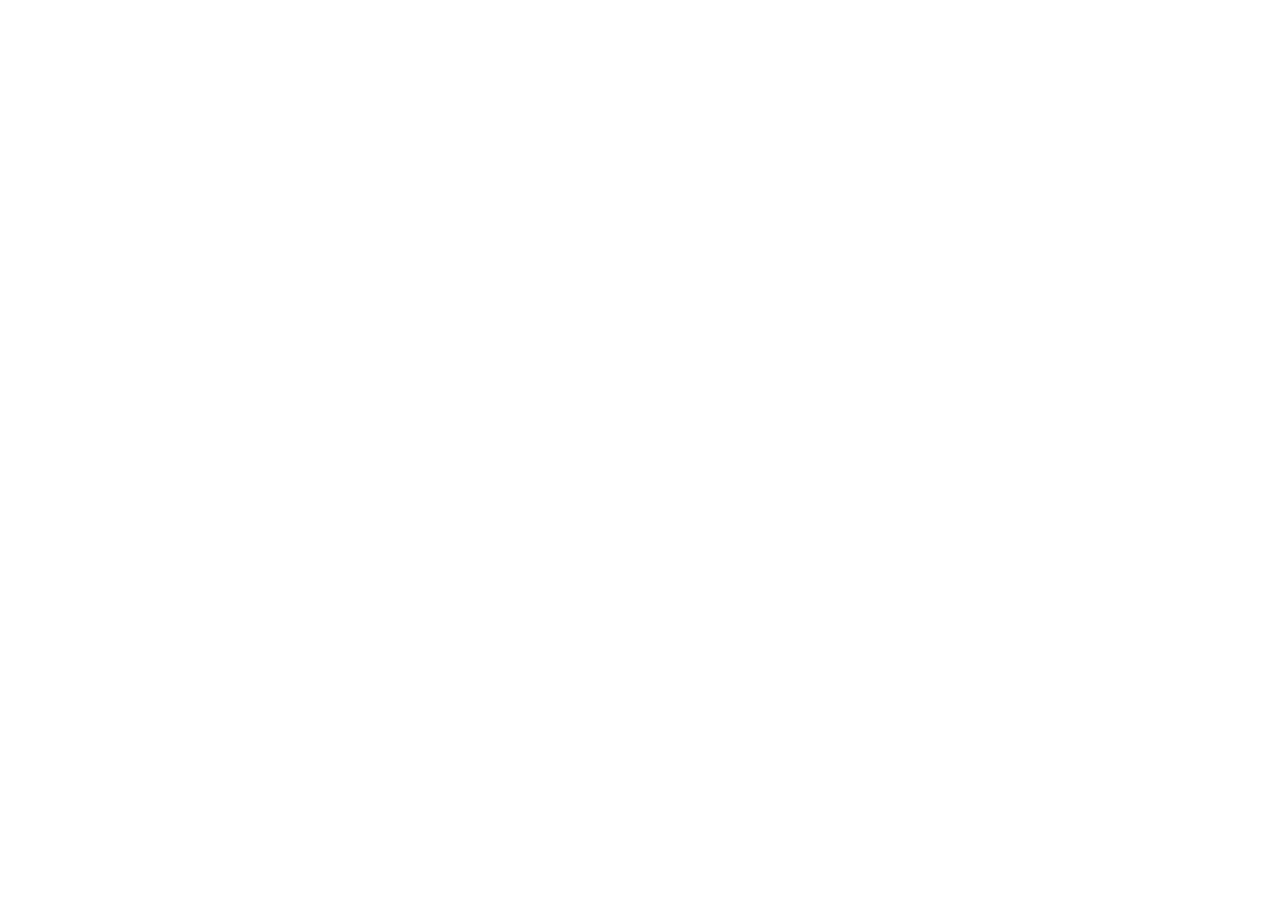
==== Bootstrap/index.html @ f0bf103f "basic setup" ====
<!DOCTYPE html>
<html lang="en">
<head>
    <meta charset="UTF-8">
    <meta name="viewport" content="width=device-width, initial-scale=1.0">
    <link rel="stylesheet" href="./style.css">
    <title>Document</title>
</head>
<body>
    <!-- Sathwik -->
    <header>

    </header>
    <section></section>
   
    <main>
         <!-- Chaitanya and Himanshu -->
         <section></section>
        <!--Vivek  (Integrate time tracker tool with 50+ popular services)-->
        <section></section>
        <!--Unknown (Why track time with TMetric)-->
        <section></section>
        <!--Rakesh -->
        <section></section>

    
    </main>
    <!-- Vivek -->
    <footer></footer>

    
        
</body>
</html>
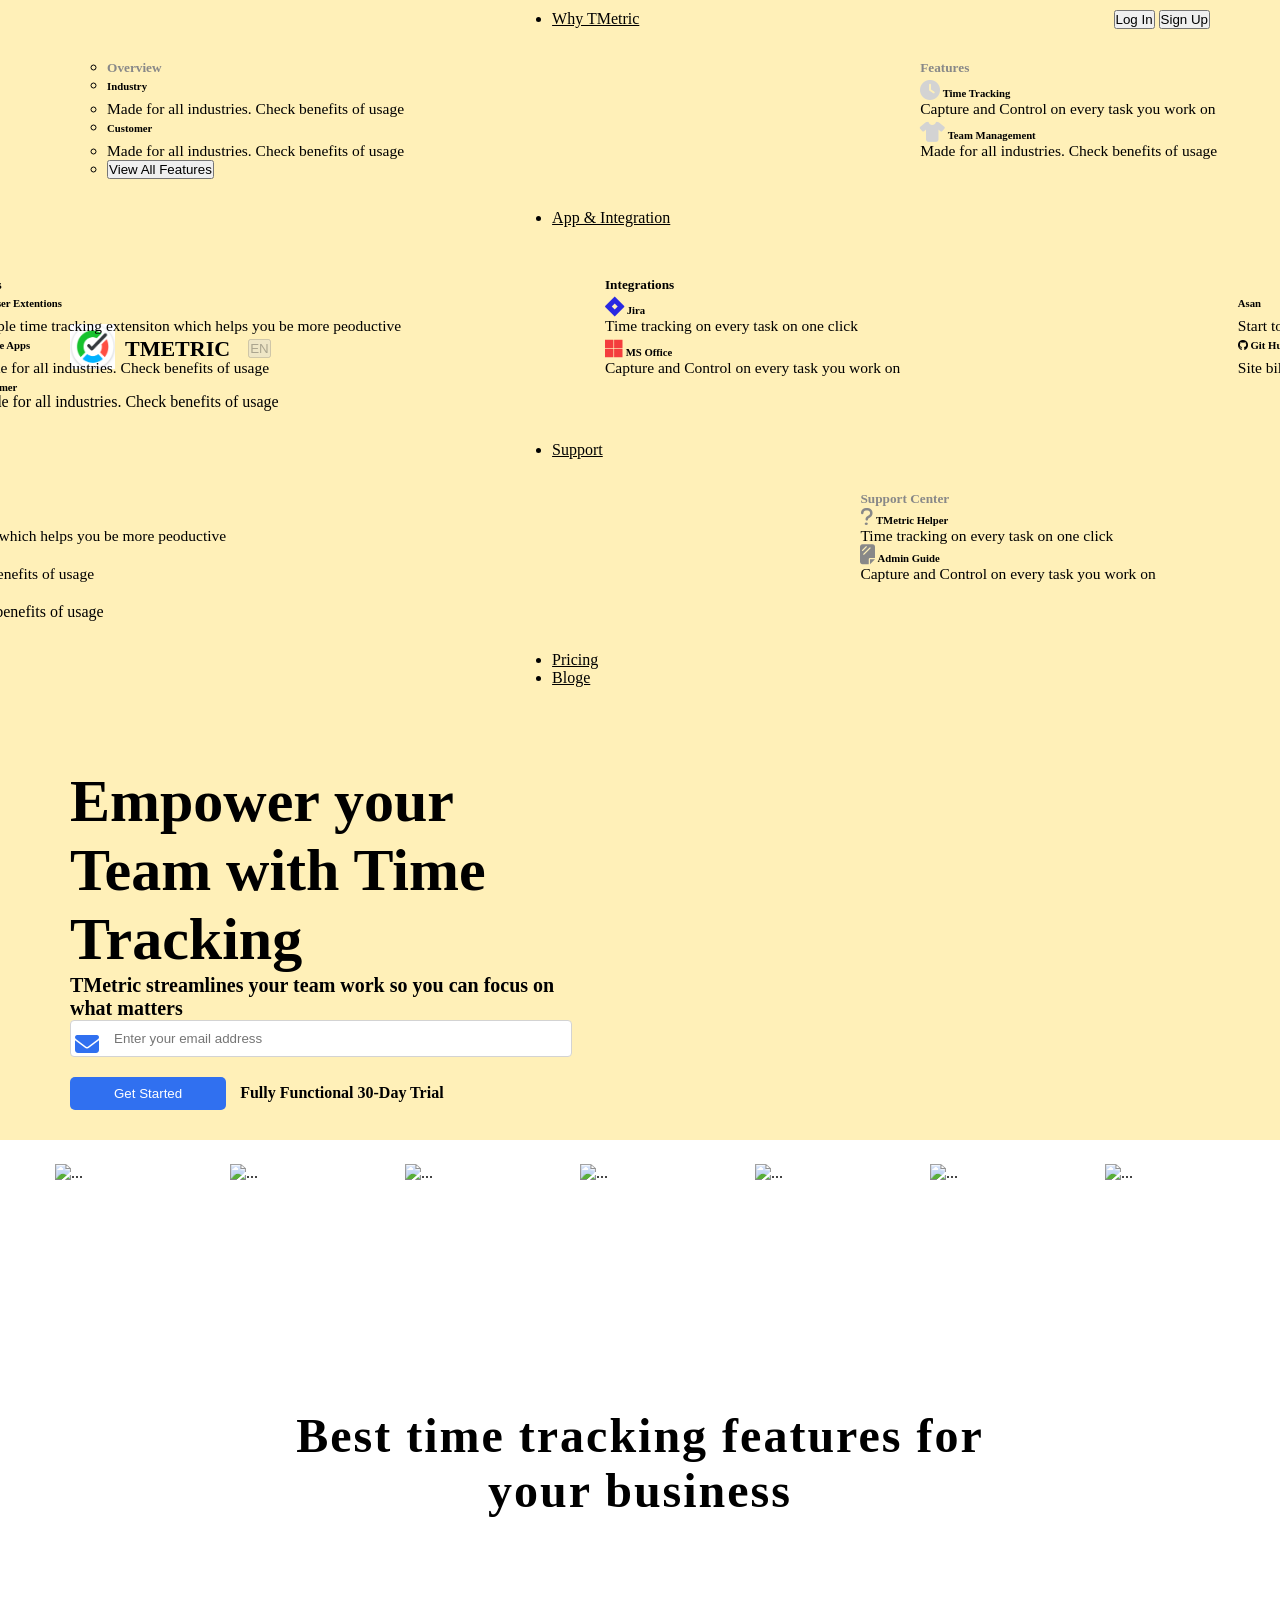
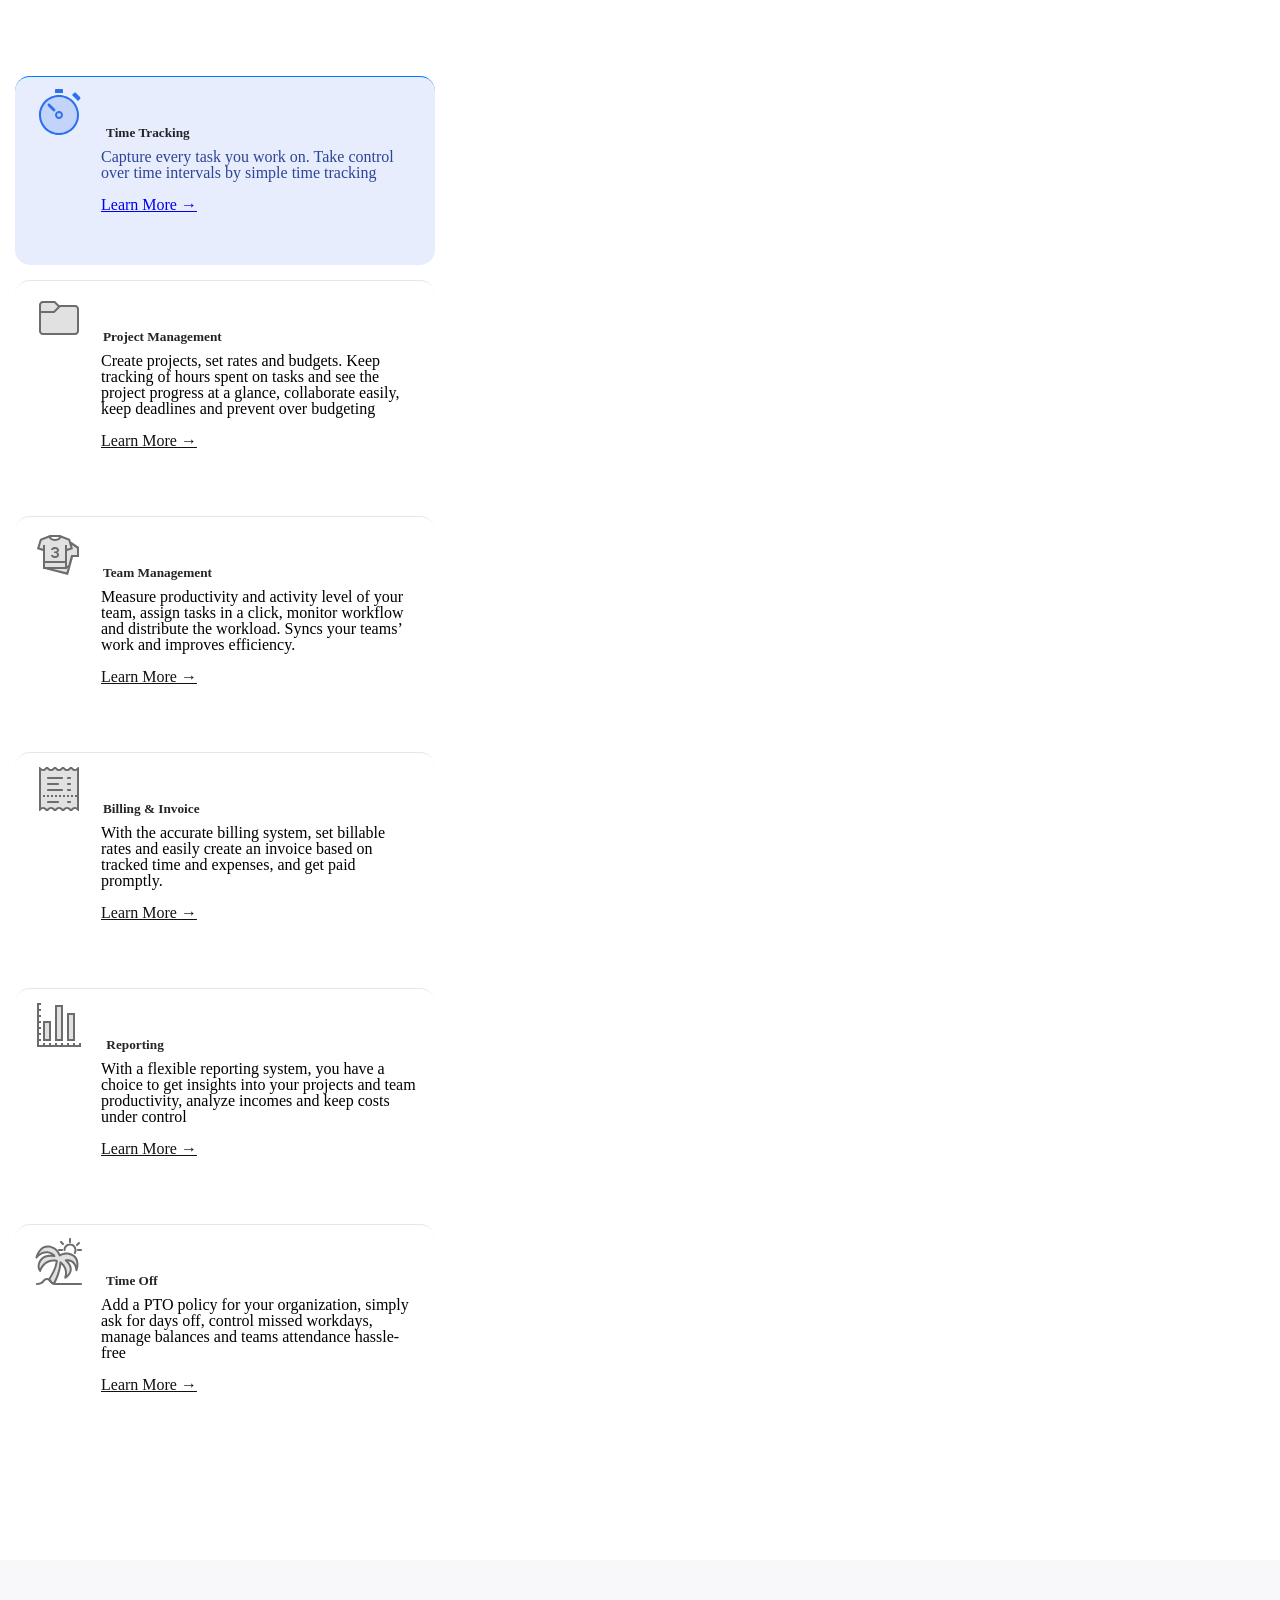
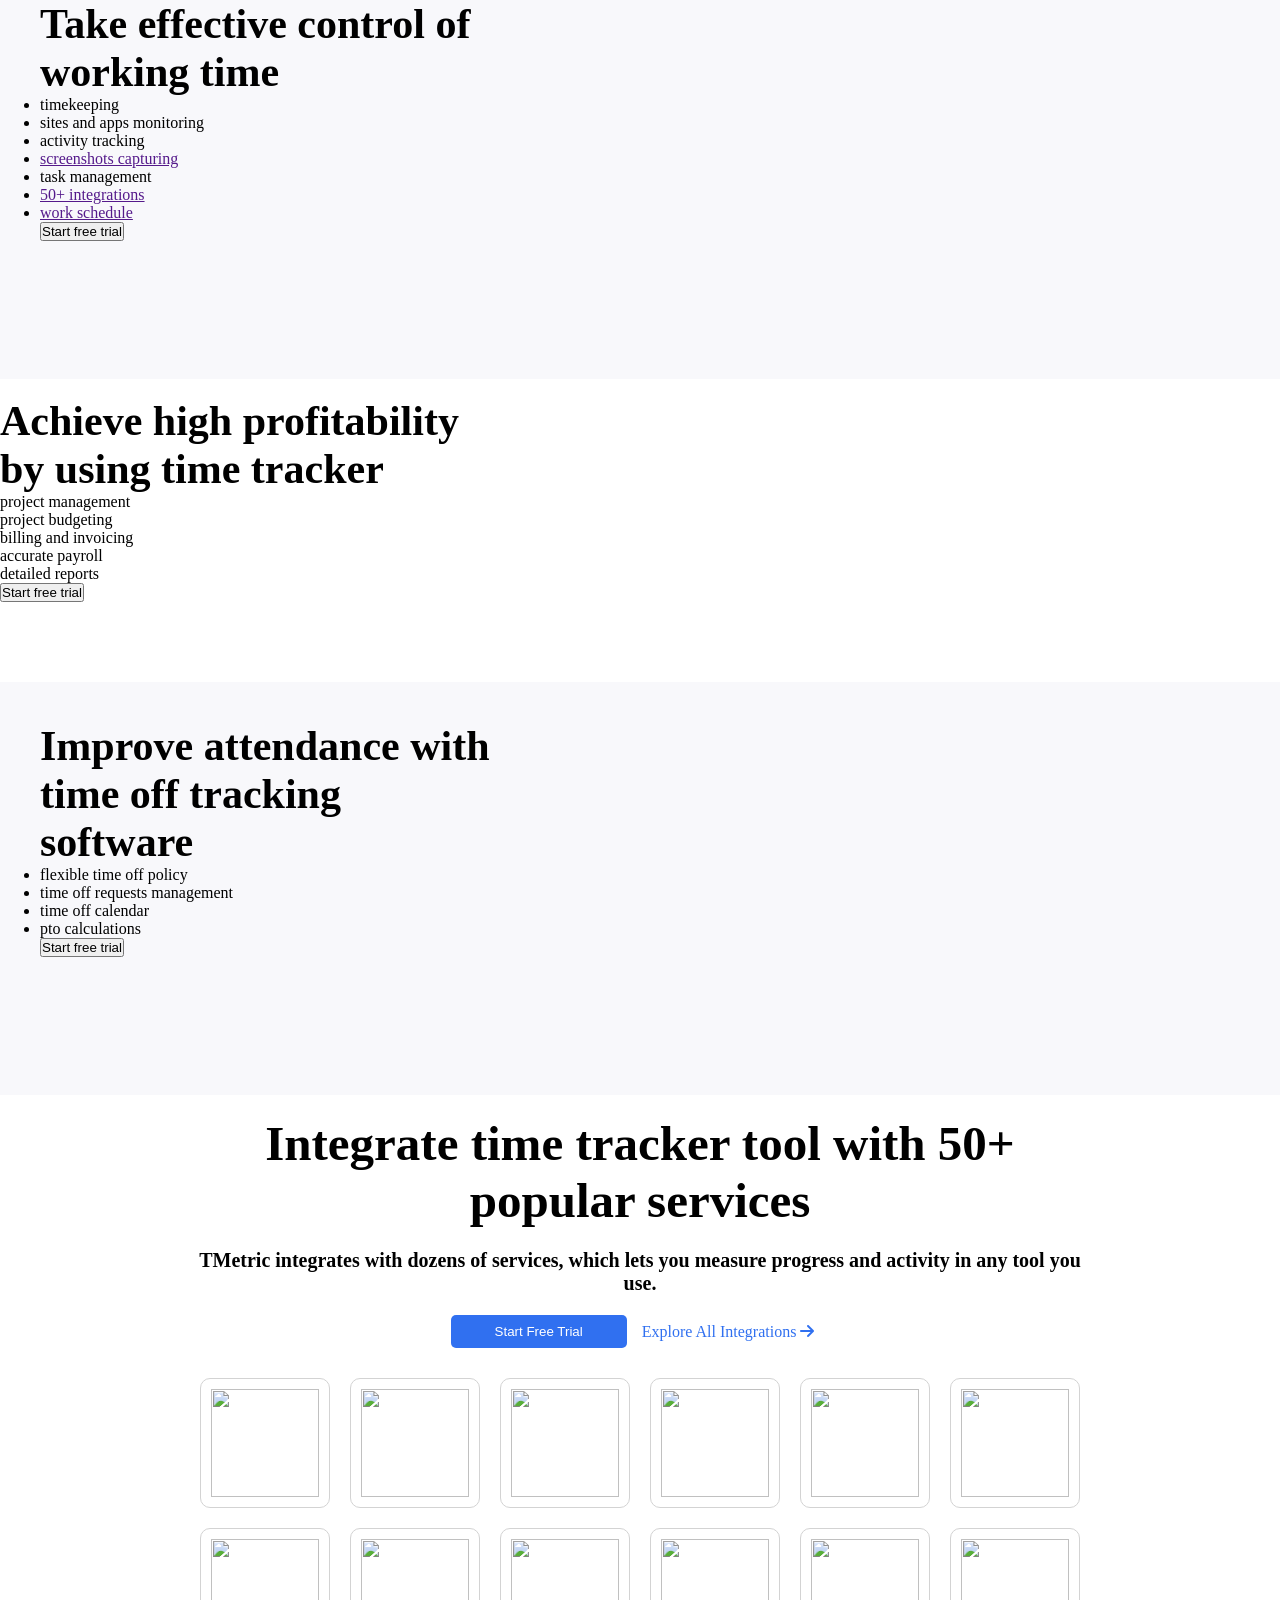
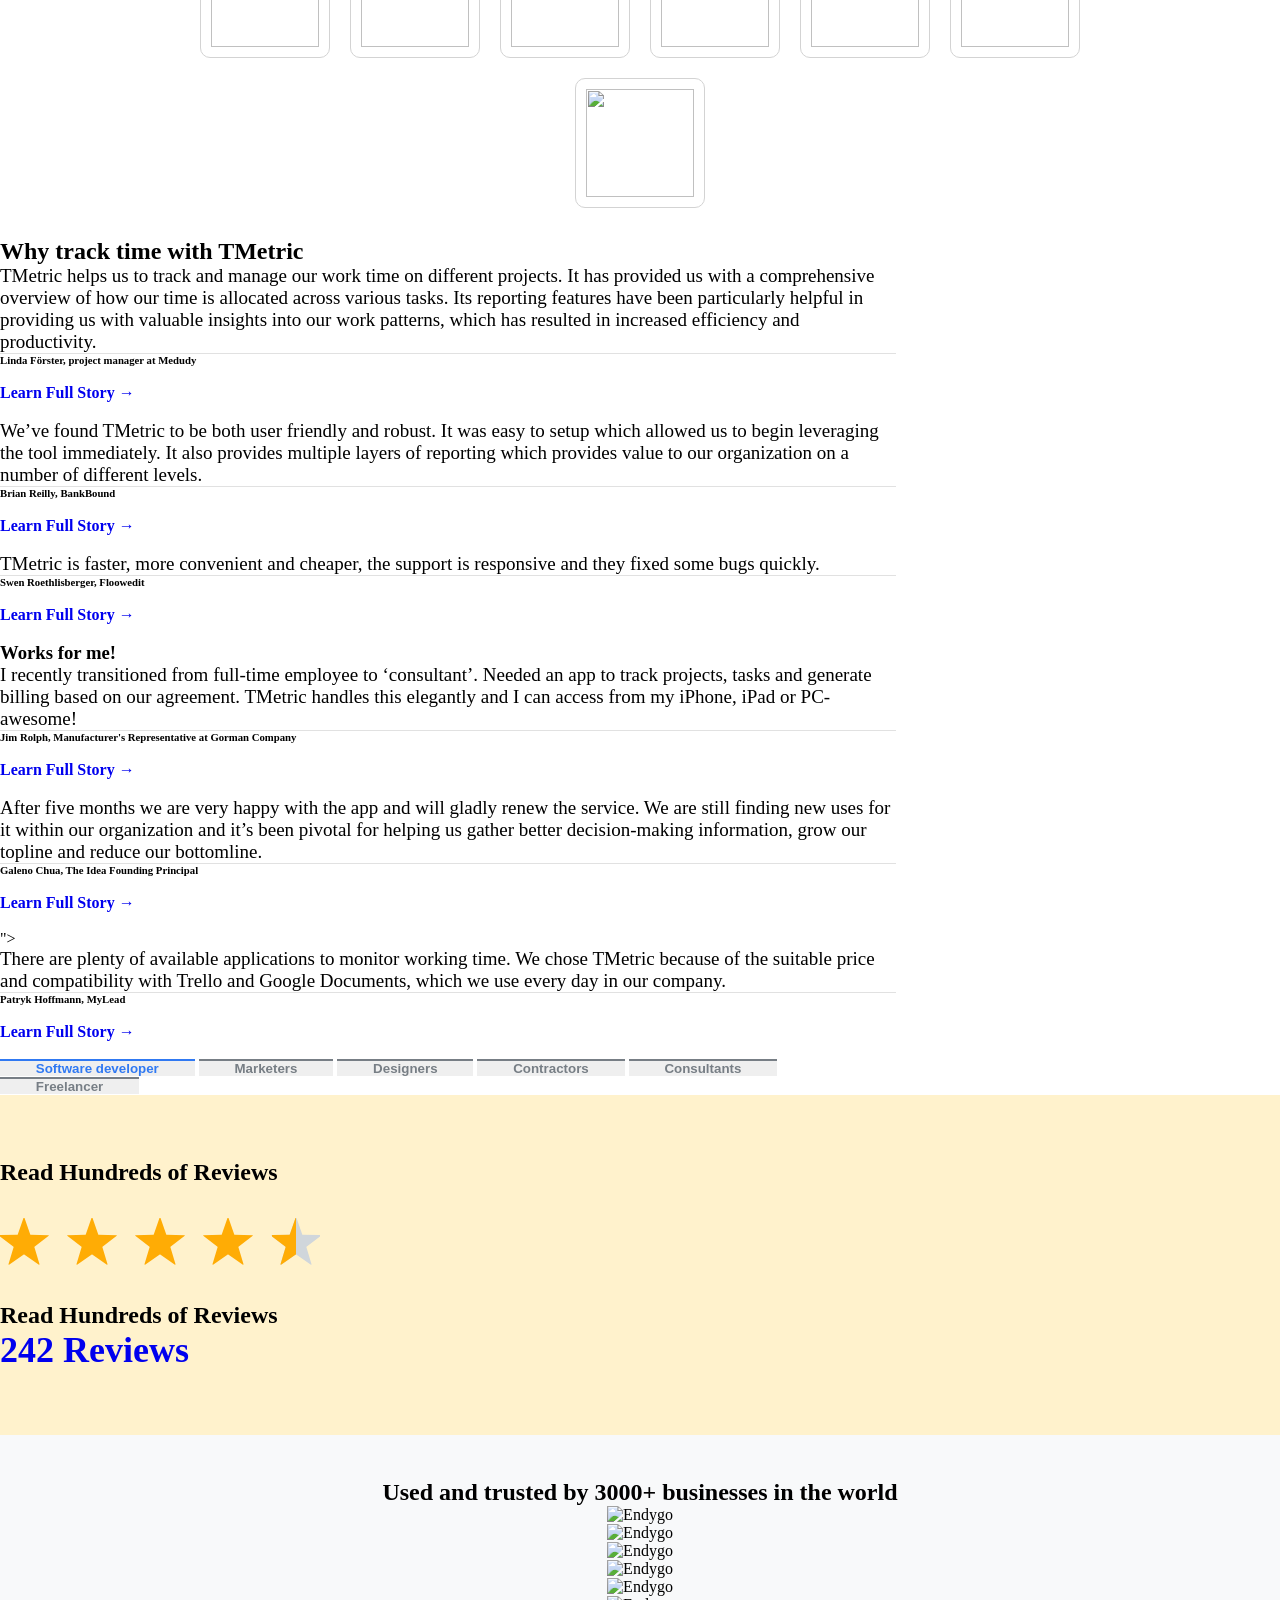
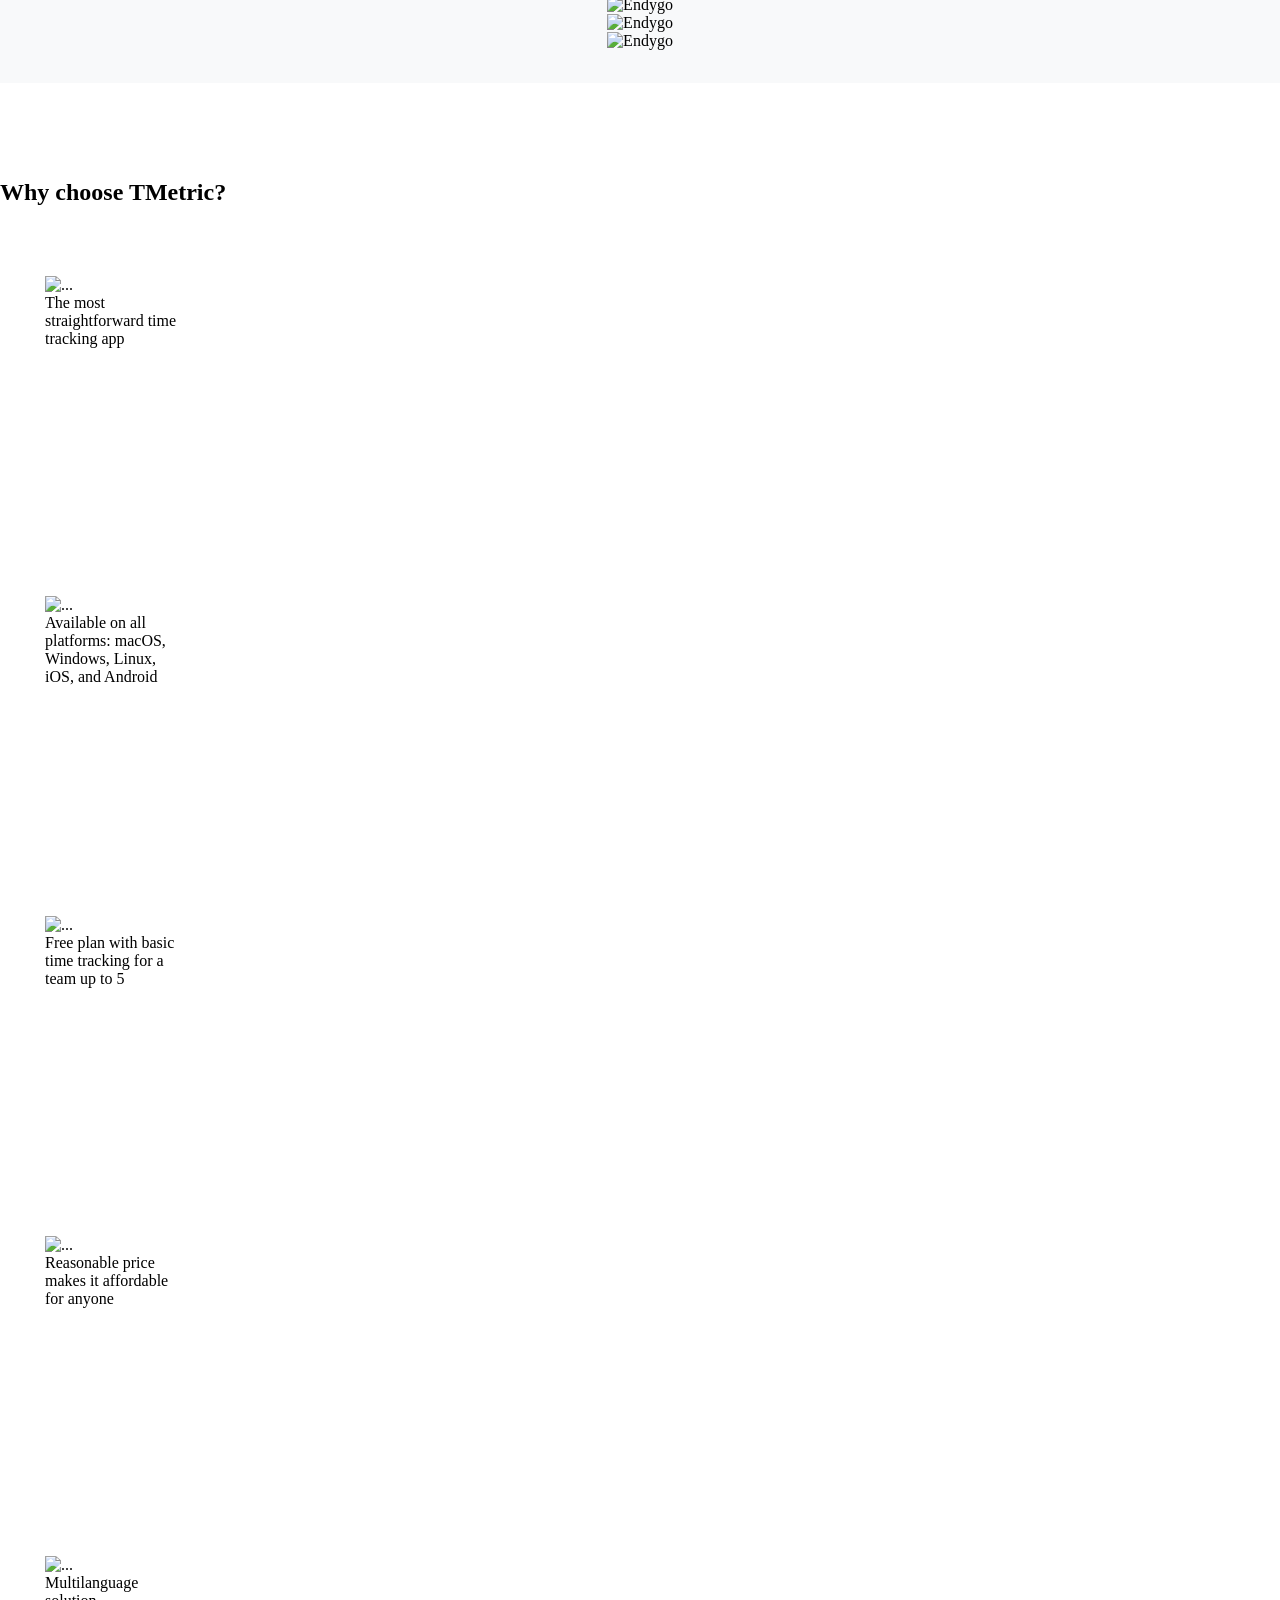
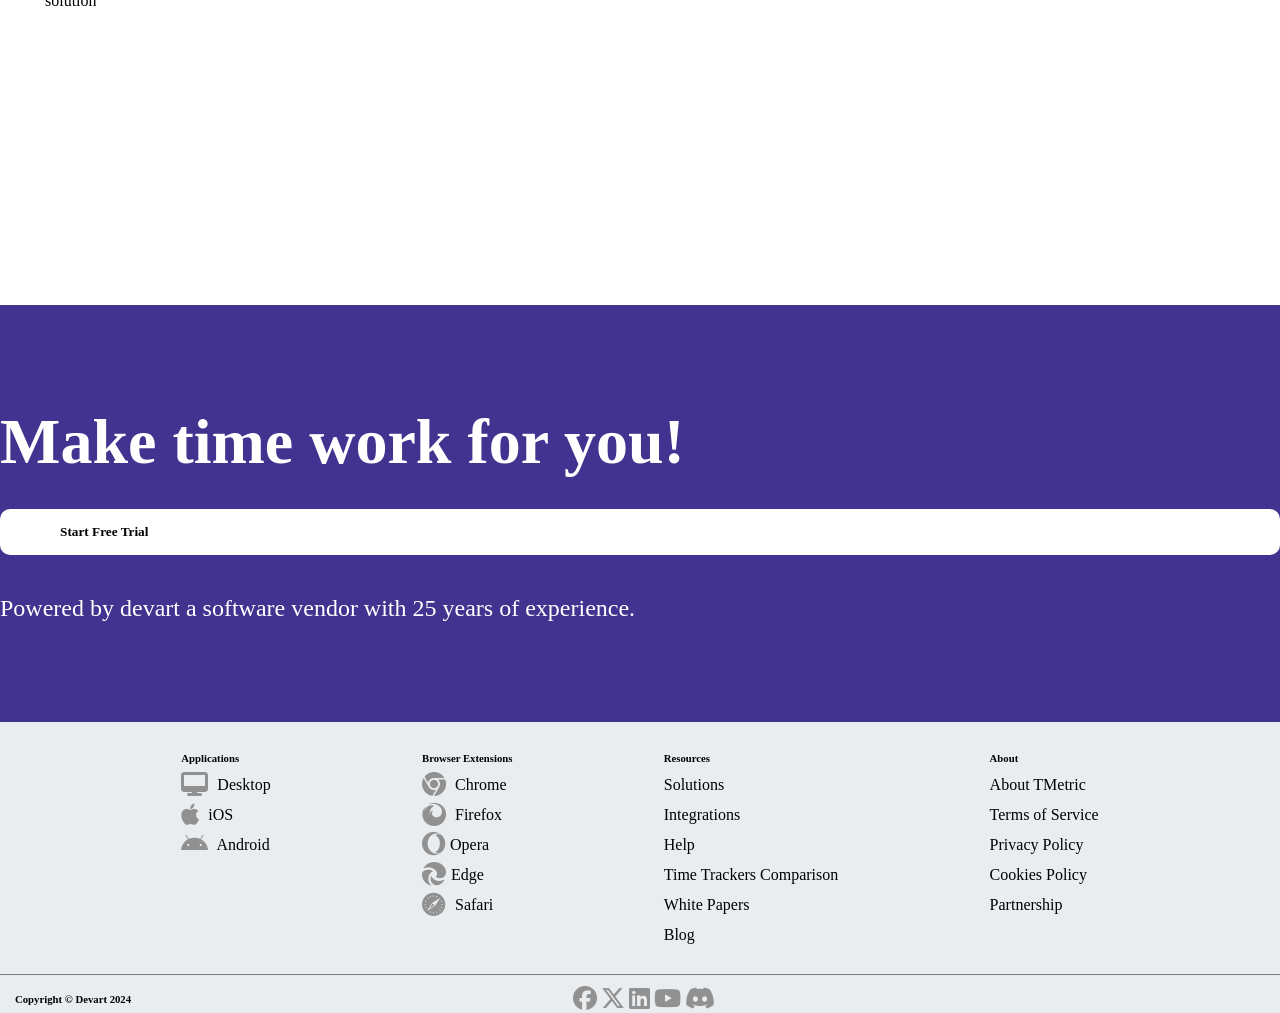
==== commit 4ec03869: "Semi final push" ====
--- a/Bootstrap/index.html
+++ b/Bootstrap/index.html
@@ -1,34 +1,761 @@
 <!DOCTYPE html>
 <html lang="en">
+
 <head>
-    <meta charset="UTF-8">
-    <meta name="viewport" content="width=device-width, initial-scale=1.0">
+  <script src="https://kit.fontawesome.com/a011a42132.js" crossorigin="anonymous"></script>
+  <meta charset="UTF-8">
+  <meta name="viewport" content="width=device-width, initial-scale=1.0">
+
+  <link href="./node_modules/bootstrap/dist/css/bootstrap.min.css" rel="stylesheet">
+
+    <script src="../node_modules/bootstrap/dist/js/bootstrap.bundle.min.js"></script>
     <link rel="stylesheet" href="./style.css">
-    <title>Document</title>
+    <link rel="stylesheet" href="https://cdnjs.cloudflare.com/ajax/libs/font-awesome/6.5.1/css/all.min.css" integrity="sha512-DTOQO9RWCH3ppGqcWaEA1BIZOC6xxalwEsw9c2QQeAIftl+Vegovlnee1c9QX4TctnWMn13TZye+giMm8e2LwA==" crossorigin="anonymous" referrerpolicy="no-referrer" />
+    <link rel="icon" href="./Tmetric-logo.png" type="image/icon type">
+    <title>TMETRIC</title>
+   
+     
 </head>
+
 <body>
-    <!-- Sathwik -->
-    <header>
-
-    </header>
-    <section></section>
-   
-    <main>
-         <!-- Chaitanya and Himanshu -->
-         <section></section>
-        <!--Vivek  (Integrate time tracker tool with 50+ popular services)-->
-        <section></section>
-        <!--Unknown (Why track time with TMetric)-->
-        <section></section>
+  <!-- Sathwik -->
+  <header>
+    <nav class="navbar navbar-expand-lg justify-content-evenly">
+        <div class="logo ">
+            <a href="#">
+              <img src="Tmetric-logo.png" alt="">
+            </a>
+            <span>TMETRIC</span>
+            <button type="button" class="btn btn-outline-secondary" disabled>EN</button>
+        </div>
+
+        <ul class="nav justify-content-center">
+          <li class="nav-item dropdown">
+            <a class="nav-link dropdown-toggle" href="#" role="button" data-bs-toggle="dropdown" aria-expanded="false">
+              Why TMetric
+            </a>
+            <ul class="dropdown-menu" id="dropdown-1"> 
+              <li>
+                <div class="dropdown-item">
+                <h5 style="color: rgb(136, 136, 136);">Overview</h5>
+                <h5 style="color: rgb(136, 136, 136);">Features</h5>
+              </div>
+            </li>
+            <li>
+                <div class="dropdown-item">
+                <h6>Industry</h6>
+                <h6><i class="fa-solid fa-clock" style="color: lightgray;  font-size: 20px;"></i> Time Tracking</h6>
+                <h6><i class="fa-solid fa-money-bill-1-wave" style="color: lightgray;  font-size: 20px;"></i> Billing & Invocing</h6>
+                <h6><i class="fa-solid fa-folder" style="color: lightgray;  font-size: 20px;"></i> Project Managing</h6>
+              </div>
+            </li>
+            <li>
+                <div class="dropdown-item">
+                <p>Made for all industries. Check benefits of usage</p>
+                <p>Capture and Control on every task you work on</p>
+                <p>Site billable race and easy creat invoices</p>
+                <p>Creat projects, set rates and budjects</p>
+              </div>
+            </li>
+            <li>
+                <div class="dropdown-item">
+                <h6>Customer</h6>
+                <h6><i class="fa-solid fa-shirt" style="color: lightgray;  font-size: 20px;"></i> Team Management</h6>
+                <h6><i class="fa-solid fa-chart-simple" style="color: lightgray;  font-size: 20px;"></i> Task Management</h6>
+                <h6><i class="fa-solid fa-clock" style="color: lightgray;  font-size: 20px;"></i> Time Off</h6>
+                
+              </div>
+            </li>
+            <li>
+                <div class="dropdown-item">
+                <p>Made for all industries. Check benefits of usage</p>
+                <p>Made for all industries. Check benefits of usage</p>
+                <p>Made for all industries. Check benefits of usage</p>
+                <p>Made for all industries. Check benefits of usage</p>
+              </div>
+            </li>
+
+            <li>
+              <button type="button" class="btn">View All Features</button>
+            </li>
+              
+            </ul>
+          </li>
+
+          <li class="nav-item dropdown" >
+            <a class="nav-link dropdown-toggle" href="#" role="button" data-bs-toggle="dropdown" aria-expanded="false">
+              App & Integration
+            </a>
+            <ul class="dropdown-menu" id="dropdown-2">
+              <li>
+                <li>
+                  <div class="dropdown-item">
+                  <h5>Apps</h5>
+                  <h5>Integrations</h5>
+                </div>
+              </li>
+              </li>
+              <li>
+                <div class="dropdown-item">
+                  <h6>Browser Extentions</h6>
+                  <h6><i class="fa-brands fa-jira" style="color: rgb(40, 40, 226);  font-size: 20px;"></i> Jira</h6>
+                  <h6> Asan </h6>
+                  <h6><i class="fa-solid fa-list-ul" style="color: rgb(244, 61, 61);  font-size: 20px;"></i> ToDo List</h6>
+                </div>
+              </li>
+              <li>
+                <div class="dropdown-item">
+                  <p>Simple time tracking extensiton which helps you be more peoductive</p>
+                  <p>Time tracking on every task on one click</p>
+                  <p>Start to accuretely track time on task</p>
+                  <p>Track time of your list and tasks</p>
+                </div>
+              </li>
+              <li>
+                <div class="dropdown-item">
+                  <h6>Mobile Apps</h6>
+                  <h6><i class="fa-brands fa-microsoft" style="color: rgb(244, 61, 61);  font-size: 20px;"></i> MS Office</h6>
+                  <h6><i class="fa-brands fa-github"></i> Git Hub</h6>
+                  <h6><i class="fa-solid fa-headphones" style="color: rgb(98, 160, 6);  font-size: 20px;"></i> FreshDesk</h6>
+                </div>
+              </li>
+              <li>
+                <div class="dropdown-item">
+                  <p>Made for all industries. Check benefits of usage</p>
+                  <p>Capture and Control on every task you work on</p>
+                  <p>Site billable race and easy creat invoices</p>
+                  <p>Creat projects, set rates and budjects</p>
+                </div>
+              </li>
+                <li>
+                  <h6>Customer</h6>
+                </li>
+                <li>
+                  <p>Made for all industries. Check benefits of usage</p>
+                </li>
+            </ul>
+          </li>
+
+          <li class="nav-item dropdown">
+            <a class="nav-link dropdown-toggle" href="#" role="button" data-bs-toggle="dropdown" aria-expanded="false">
+              Support
+            </a>
+            <ul class="dropdown-menu" id="dropdown-3">
+              <li>
+                <div class="dropdown-item">
+                <h5 style="color: rgb(136, 136, 136);">Contact Us</h5>
+                <h5 style="color: rgb(136, 136, 136);">Support Center</h5>
+              </div>
+            </li>
+            <li>
+              <div class="dropdown-item">
+                <h6><i class="fa-solid fa-arrow-up" style="color: green;  font-size: 20px;"></i> Talk to sales</h6>
+                <h6><i class="fa-solid fa-question" style="color: rgb(136, 136, 136);  font-size: 20px;"></i> TMetric Helper</h6>
+                <h6><i class="fa-brands fa-youtube" style="color: rgb(136, 136, 136);  font-size: 20px;"></i> How To Videos</h6>
+                <h6><i class="fa-solid fa-user" style="color: rgb(136, 136, 136);  font-size: 20px;"></i>  User Guide</h6>
+              </div>
+            </li>
+            <li>
+              <div class="dropdown-item">
+                <p>Simple time tracking extensiton which helps you be more peoductive</p>
+                <p>Time tracking on every task on one click</p>
+                <p>Start to accuretely track time on task</p>
+                <p>Track time of your list and tasks</p>
+              </div>
+            </li>
+            <li>
+              <div class="dropdown-item">
+                <h6><i class="fa-solid fa-headphones" style="color: orange;  font-size: 20px;"></i> Contact Support</h6>
+                <h6><i class="fa-solid fa-sheet-plastic" style="color: rgb(136, 136, 136);;  font-size: 20px;"></i> Admin Guide</h6>
+              </div>
+            </li>
+            <li>
+              <div class="dropdown-item">
+                <p>Made for all industries. Check benefits of usage</p>
+                <p>Capture and Control on every task you work on</p>
+              </div>
+            </li>
+            <li>
+              <h6><i class="fa-solid fa-user-minus" style="color: rgb(84, 84, 247);  font-size: 20px;"></i> Customer</h6>
+            </li>
+            <li>
+              <p>Made for all industries. Check benefits of usage</p>
+            </li>
+            </ul>
+          </li>
+
+          <li class="nav-item">
+            <a class="nav-link active" aria-current="page" href="#">Pricing</a>
+          </li>
+          
+          <li class="nav-item">
+            <a class="nav-link" href="#">Bloge</a>
+          </li>
+        </ul>
+        
+        <div class="buttons">
+          <button type="button" class="btn">Log In</button>
+          <button type="button" class="btn btn-outline-primary">Sign Up</button>
+        </div>
+        <div class="icon">
+          <i class="fa-solid fa-bars"></i>
+        </div>
+    </nav>
+
+      <section class="our-container" id="container our-container">
+        <div class="container-1">
+          <h1>Empower your Team with Time Tracking</h1>
+          <p>TMetric streamlines your team work so you can focus on what matters</p>
+
+          <div class="input">
+            <i class="fa-solid fa-envelope"></i>
+            <input type="email" id="email" placeholder="Enter your email address">
+          </div>
+          <div id="button-section">
+            <button>Get Started</button>
+            <span>Fully Functional 30-Day Trial</span>
+          </div>
+        </div>
+
+
+        <div class="container-2">
+          <img src="https://tmetric.com/media/oaejbiic/img-home-heading.svg" alt="">
+        </div>
+      </section>
+</header>
+<section class="company-images our-container">
+    <img src="https://tmetric.com/media/pgrd5dlt/saasworthy_badge_2022.png" class="img-thumbnail" alt="...">
+    <img src="https://tmetric.com/media/ictk4sl0/goodfirms_badge.png" class="img-thumbnail" alt="...">
+    <img src="https://tmetric.com/media/v3pnl0hw/crozdesk_badge_2023.png" class="img-thumbnail" alt="...">
+    <img src="https://tmetric.com/media/0sqdh1qx/g2_badge_2023.png" class="img-thumbnail" alt="...">
+    <img src="https://tmetric.com/media/cwnfzugf/icon-capterra-shortlist.png" class="img-thumbnail" alt="...">
+    <img src="https://tmetric.com/media/psxgf3r4/icon-software-advice-frontrunners.png" class="img-thumbnail" alt="...">
+    <img src="https://tmetric.com/media/jfxavlps/getapp-logotype.svg" class="img-thumbnail" alt="...">
+</section>
+
+
+  <main>
+    <!-- Chaitanya and Himanshu -->
+
+        <section id="features-info">
+          <div><p>Best time tracking features for your business</p></div>
+          <div class="d-flex justify-content-around our-container">
+            <div id="features-info-img" class="tab-content" id="v-pills-tabContent">
+                <div class="tab-pane fade show active" id="v-time" role="tabpanel" aria-labelledby="v-time-tab" tabindex="0"><img src="https://tmetric.com/media/pszkp4ly/image-time-page.svg" alt=""></div>
+                <div class="tab-pane fade" id="v-project" role="tabpanel" aria-labelledby="v-project-tab" tabindex="0"><img src="https://tmetric.com/media/epxhwygn/img-advantages-project-management.svg" alt=""></div>
+                <div class="tab-pane fade" id="v-team" role="tabpanel" aria-labelledby="v-team-tab" tabindex="0"><img src="https://tmetric.com/media/ef3fhhpb/img-advantages-team-management.svg" alt=""></div>
+                <div class="tab-pane fade" id="v-billing" role="tabpanel" aria-labelledby="v-billing-tab" tabindex="0"><img src="https://tmetric.com/media/hoqdfeg5/img-advantages-invoice.svg" alt=""></div>
+                <div class="tab-pane fade" id="v-reporting" role="tabpanel" aria-labelledby="v-reporting-tab" tabindex="0"><img src="https://tmetric.com/media/dc0o2m4j/img-advantages-reporting.svg" alt=""></div>
+                <div class="tab-pane fade" id="v-off" role="tabpanel" aria-labelledby="v-off-tab" tabindex="0"><img src="https://tmetric.com/media/eovjubmf/img-advantages-time-off.svg" alt=""></div>
+              </div>
+              <div id="accordion-sec" class="nav flex-column nav-pills me-3" id="v-pills-tab" role="tablist" aria-orientation="vertical">
+                <div class="accordion" id="accordionExample">
+                  <div class="accordion-item active" id="v-time-tab" data-bs-toggle="pill" data-bs-target="#v-time" type="button" role="tab" aria-controls="v-time" aria-selected="true">
+                    <h5 class="accordion-header" data-bs-toggle="collapse" data-bs-target="#collapseOne" aria-expanded="true" aria-controls="collapseOne">
+                       <img src="./img/icon-timer.svg" alt=""> Time Tracking
+                    </h5>
+                    <div id="collapseOne" class="accordion-collapse collapse show" data-bs-parent="#accordionExample">
+                      <div class="accordion-body">
+                        <div>
+                          Capture every task you work on. Take control over time intervals by simple time tracking 
+                          <br>
+                          <a href="https://masaischool.com/">Learn More &#x2192;</a>
+                        </div>
+                      </div>
+                    </div>
+                  </div>
+                  <div class="accordion-item" id="v-project-tab" data-bs-toggle="pill" data-bs-target="#v-project" type="button" role="tab" aria-controls="v-project" aria-selected="false">
+                    <h5 class="accordion-header" data-bs-toggle="collapse" data-bs-target="#collapseTwo" aria-expanded="false" aria-controls="collapseTwo">                      
+                        <img src="./img/icon-project.svg" alt="">Project Management
+                    </h5>
+                    <div id="collapseTwo" class="accordion-collapse collapse" data-bs-parent="#accordionExample">
+                      <div class="accordion-body">
+                        <div>
+                          Create projects, set rates and budgets. Keep tracking of hours spent on tasks and see the project progress at a glance, collaborate easily, keep deadlines and prevent over budgeting
+                          <br>
+                          <a href="https://masaischool.com/">Learn More &#x2192;</a>
+                        </div>
+                      </div>
+                    </div>
+                  </div>
+                  <div class="accordion-item" id="v-team-tab" data-bs-toggle="pill" data-bs-target="#v-team" type="button" role="tab" aria-controls="v-team" aria-selected="false">
+                    <h5 class="accordion-header" data-bs-toggle="collapse" data-bs-target="#collapseThree" aria-expanded="false" aria-controls="collapseThree">
+                        <img src="./img/icon-team.svg" alt="">Team Management
+                    </h5>
+                    <div id="collapseThree" class="accordion-collapse collapse" data-bs-parent="#accordionExample">
+                      <div class="accordion-body">
+                        <div>
+                          Measure productivity and activity level of your team, assign tasks in a click, monitor workflow and distribute the workload. Syncs your teams’ work and improves efficiency.
+                          <br>
+                          <a href="https://masaischool.com/">Learn More &#x2192;</a>
+                        </div>
+                      </div>
+                    </div>
+                  </div>
+                  <div class="accordion-item" id="v-billing-tab" data-bs-toggle="pill" data-bs-target="#v-billing" type="button" role="tab" aria-controls="v-billing" aria-selected="false">
+                    <h5 class="accordion-header" data-bs-toggle="collapse" data-bs-target="#collapseFour" aria-expanded="false" aria-controls="collapseFour">
+                        <img src="./img/icon-invoice.svg" alt="">Billing & Invoice
+                    </h5>
+                    <div id="collapseFour" class="accordion-collapse collapse" data-bs-parent="#accordionExample">
+                      <div class="accordion-body">
+                        <div>
+                          With the accurate billing system, set billable rates and easily create an invoice based on tracked time and expenses, and get paid promptly.
+                          <br>
+                          <a href="https://masaischool.com/">Learn More &#x2192;</a>
+                        </div>
+                      </div>
+                    </div>
+                  </div>
+                  <div class="accordion-item" id="v-reporting-tab" data-bs-toggle="pill" data-bs-target="#v-reporting" type="button" role="tab" aria-controls="v-reporting" aria-selected="false">
+                    <h5 class="accordion-header"  data-bs-toggle="collapse" data-bs-target="#collapseFive" aria-expanded="false" aria-controls="collapseFive">
+                       <img src="./img/icon-reports.svg" alt=""> Reporting
+                    </h5>
+                    <div id="collapseFive" class="accordion-collapse collapse" data-bs-parent="#accordionExample">
+                      <div class="accordion-body">
+                        <div>
+                          With a flexible reporting system, you have a choice to get insights into your projects and team productivity, analyze incomes and keep costs under control
+                          <br>
+                          <a href="https://masaischool.com/">Learn More &#x2192;</a>
+                        </div>
+                      </div>
+                    </div>
+                  </div>
+                  <div class="accordion-item" id="v-off-tab" data-bs-toggle="pill" data-bs-target="#v-off" type="button" role="tab" aria-controls="v-off" aria-selected="false">
+                    <h5 class="accordion-header" data-bs-toggle="collapse" data-bs-target="#collapseSix" aria-expanded="false" aria-controls="collapseSix">
+                        <img src="./img/icon-time-off.svg" alt=""> Time Off
+                    </h5>
+                    <div id="collapseSix" class="accordion-collapse collapse" data-bs-parent="#accordionExample">
+                      <div class="accordion-body">
+                        <div>
+                          Add a PTO policy for your organization, simply ask for days off, control missed workdays, manage balances and teams attendance hassle-free
+                          <br>
+                          <a href="https://masaischool.com/">Learn More &#x2192;</a>
+                        </div>
+                      </div>
+                    </div>
+                  </div>
+                </div>
+              </div>  
+              </div>
+
+            </section> 
+         <!-- This is chaitanya updatating for checking -->
+        <section id="cont2" class="container-fluid">
+         <section id="cont2" class="our-container d-flex justify-content-between align-items-center">
+          <div class="txt1  d-flex flex-column justify-content-center gap-3">
+            <div><h1>Take effective control of  </h1>
+              <h1>working time
+
+              </h1></div>
+           
+            <ul class="l1 fw-medium">
+                <li>timekeeping</li>
+                <li>sites and apps monitoring</li>
+                <li>activity tracking</li>
+                <li><a href="">screenshots capturing</a></li>
+                <li>task management</li>
+                <li><a href="">50+ integrations</a></li>
+                <li><a href="">work schedule</a></li>
+            </ul>
+            <div><button type="button" class="btn btn-primary">Start free trial</button></div>
+        </div>
+          <img class="ss1" src="https://tmetric.com/media/kssowlxe/img-activity-cases.svg" alt="">
+         </section>
+        </section>
+        <section id="cont1" class="container-fluid">
+         <section id="cont1" class="our-container d-flex justify-content-between align-items-center">
+            <img class="ss1 " src="https://tmetric.com/media/lltfuaaz/img-report-cases-svg.svg" alt="">
+           
+            <div class="txt1  d-flex flex-column justify-content-center gap-3">
+                <div><h1>Achieve high profitability </h1>
+                  <h1>by using time tracker</h1></div>
+               
+                <ul class="l1 fw-medium">
+                    <li>project management</li>
+                    <li>project budgeting</li>
+                    <li>billing and invoicing</li>
+                    <li>accurate payroll</li>
+                    <li>detailed reports</li>
+                </ul>
+                <div><button type="button" class="btn btn-primary">Start free trial</button></div>
+            </div>
+           
+            
+           
+         </section>
+        </section>
+         <section id="cont2" class="container-fluid">
+          <section id="cont2" class="our-container d-flex justify-content-between align-items-center">
+            <div class="txt1  d-flex flex-column justify-content-center gap-3">
+              <div><h1>Improve attendance with  </h1>
+                <h1>time off tracking 
+  
+                </h1>
+              <h1>software</h1></div>
+             
+              <ul class="l1 fw-medium">
+                  <li>flexible time off policy</li>
+                  <li>time off requests management</li>
+                  <li>time off calendar</li>
+                  
+                  <li>pto calculations</li>
+                  
+              </ul>
+              <div><button type="button" class="btn btn-primary">Start free trial</button></div>
+          </div>
+            <img class="ss1" src="https://tmetric.com/media/mlzbtxv5/time-off-calendar-case.svg" alt="">
+           </section>
+         </section>
+         <!-- sathwik  -->
+         <section id="integration" class="our-container">
+          <div class="integrate-container">
+            <div class="text">
+              <h2>Integrate time tracker tool with 50+ popular services</h2>
+              <p>TMetric integrates with dozens of services, which lets you measure progress and activity in any tool you use.</p>
+              <div class="btn">
+                <button>Start Free Trial</button>
+                <span>Explore All Integrations <i class="fa-solid fa-arrow-right"></i></span>
+              </div>
+            </div>
+          
+
+            <div class="boxes">
+              <div class="box">
+                <img src="https://tmetric.com/media/dkgp52u1/logo-google-workspace.svg" alt="">
+              </div>
+              <div class="box">
+                <img src="https://tmetric.com/media/fnbggshs/logo-integration-msoffice.svg" alt="">
+              </div>
+              <div class="box">
+                <img src="https://tmetric.com/media/xw4hqraq/logo-google-keep.svg" alt="">
+              </div>
+              <div class="box">
+                <img src="https://tmetric.com/media/smflyk5w/logo-integration-github.svg" alt="">
+              </div>
+              <div class="box">
+                <img src="https://tmetric.com/media/kbrcntmi/logo-integration-excel.svg" alt="">
+              </div>
+              <div class="box">
+                <img src="https://tmetric.com/media/4aeci1fh/logo-integration-asana.svg" alt="">
+              </div>
+              <div class="box">
+                <img src="https://tmetric.com/media/caxbzjss/logo-integration-jira.svg" alt="">
+              </div>
+              <div class="box">
+                <img src="https://tmetric.com/media/aebf4s5m/gitlab-logo-2023.svg" alt="">
+              </div>
+              <div class="box">
+                <img src="https://tmetric.com/media/zbyntttc/logo-google-docs.svg" alt="">
+              </div>
+              <div class="box">
+                <img src="https://tmetric.com/media/0bzmfrlf/logo-integration-trello.svg" alt="">
+              </div>
+              <div class="box">
+                <img src="https://tmetric.com/media/sdaj41fi/logo-integration-redmine.svg" alt="">
+              </div>
+              <div class="box">
+                <img src="https://tmetric.com/media/1xedbfav/logo-integration-zendesk.svg" alt="">
+              </div>
+              <div class="box">
+                <img src="https://tmetric.com/media/n3dmgi1p/logo-integration-wrike.svg" alt="">
+              </div>
+            </div>
+          </div>
+      </section>
+
+
+
+
+
+
+
+        <!--Chaitanya (Why track time with TMetric)-->
+        <section class="our-container d-flex justify-content-center align-items-center flex-column pt-5 mt-5">
+          <h1>Why track time with TMetric</h1>
+          <section class="pt-5 wt-container">
+          <div class="wt-info tab-content" id="nav-tabContent">
+            <div class="tab-pane fade show active " id="nav-developer" role="tabpanel" aria-labelledby="nav-developer-tab">
+              <div class="d-flex justify-content-between">
+                <div>
+                  <p class="pe-1">TMetric helps us to track and manage our work time on different projects. It has provided us with a comprehensive overview of how our time is allocated across various tasks. Its reporting features have been particularly helpful in providing us with valuable insights into our work patterns, which has resulted in increased efficiency and productivity.</p>
+                  <div class="d-flex justify-content-between align-items-center">
+                    <div id="wt-name" class="pt-2 mt-2">
+                    <h6>Linda Förster, project manager at Medudy</h6>
+                    <img src="https://tmetric.com/media/j2klt5pd/img-rating-5.svg" alt="">
+                    </div>
+                    <a href="https://masaischool.com/">Learn Full Story &#x2192;</a>
+                  </div>
+                </div>
+                <img id="h-img" class="ms-5 mb-5 ps-5 mt-2" src="https://tmetric.com/media/2nupm14g/software_developers_photo.jpg" alt="">
+              </div>
+            </div>
+            <div class="tab-pane fade" id="nav-marketers" role="tabpanel" aria-labelledby="nav-marketers-tab"><div class="d-flex justify-content-between">
+              <div>
+                <p class="pe-1">We’ve found TMetric to be both user friendly and robust. It was easy to setup which allowed us to begin leveraging the tool immediately. It also provides multiple layers of reporting which provides value to our organization on a number of different levels.</p>
+                <div class="d-flex justify-content-between align-items-center">
+                  <div id="wt-name" class="pt-2 mt-2">
+                  <h6>Brian Reilly, BankBound</h6>
+                  <img src="https://tmetric.com/media/j2klt5pd/img-rating-5.svg" alt="">
+                  </div>
+                  <a href="https://masaischool.com/">Learn Full Story &#x2192;</a>
+                </div>
+              </div>
+              <img id="h-img" class="ms-5 mb-5 ps-5 mt-2" src="https://tmetric.com/media/dhbotvr1/photo-marketers.png" alt="">
+            </div></div>
+            <div class="tab-pane fade" id="nav-designers" role="tabpanel" aria-labelledby="nav-designers-tab"><div class="d-flex justify-content-between">
+              <div>
+                <p class="pe-1">TMetric is faster, more convenient and cheaper, the support is responsive and they fixed some bugs quickly.</p>
+                <div class="d-flex justify-content-between align-items-center">
+                  <div id="wt-name" class="pt-2 mt-2">
+                  <h6>Swen Roethlisberger, Floowedit</h6>
+                  <img src="https://tmetric.com/media/j2klt5pd/img-rating-5.svg" alt="">
+                  </div>
+                  <a href="https://masaischool.com/">Learn Full Story &#x2192;</a>
+                </div>
+              </div>
+              <img id="h-img" class="ms-5 mb-5 ps-5 mt-2" src="https://tmetric.com/media/bxyho4oy/photo-designers.png" alt="">
+            </div></div>
+            <div class="tab-pane fade" id="nav-contractors" role="tabpanel" aria-labelledby="nav-contractors-tab"><div class="d-flex justify-content-between">
+              <div>
+                <h3>Works for me!</h3>
+                <p class="pe-1">I recently transitioned from full-time employee to ‘consultant’. Needed an app to track projects, tasks and generate billing based on our agreement. TMetric handles this elegantly and I can access from my iPhone, iPad or PC- awesome!</p>
+                <div class="d-flex justify-content-between align-items-center">
+                  <div id="wt-name" class="pt-2 mt-2">
+                  <h6>Jim Rolph, Manufacturer's Representative at Gorman Company</h6>
+                  <img src="https://tmetric.com/media/j2klt5pd/img-rating-5.svg" alt="">
+                  </div>
+                  <a href="https://masaischool.com/">Learn Full Story &#x2192;</a>
+                </div>
+              </div>
+              <img id="h-img" class="ms-5 mb-5 ps-5 mt-2" src="https://tmetric.com/media/2pdfttnr/photo-contractors.png" alt="">
+            </div></div>
+            <div class="tab-pane fade" id="nav-consultants" role="tabpanel" aria-labelledby="nav-consultants-tab"><div class="d-flex justify-content-between">
+              <div>
+                <p class="pe-1">After five months we are very happy with the app and will gladly renew the service. We are still finding new uses for it within our organization and it’s been pivotal for helping us gather better decision-making information, grow our topline and reduce our bottomline.</p>
+                <div class="d-flex justify-content-between align-items-center">
+                  <div id="wt-name" class="pt-2 mt-2">
+                  <h6>Galeno Chua, The Idea Founding Principal</h6>
+                  <img src="https://tmetric.com/media/j2klt5pd/img-rating-5.svg" alt="">
+                  </div>
+                  <a href="https://masaischool.com/">Learn Full Story &#x2192;</a>
+                </div>
+              </div>
+              <img id="h-img" class="ms-5 mb-5 ps-5 mt-2" src="https://tmetric.com/media/ipkhp5ts/photo-consulting.png" alt="">
+            </div></div>
+            <div class="tab-pane fade" id="nav-freelancer" role="tabpanel" aria-labelledby="nav-freelancer-tab">
+              <div class="d-flex justify-content-between">">
+              <div>
+                <p class="pe-1">There are plenty of available applications to monitor working time. We chose TMetric because of the suitable price and compatibility with Trello and Google Documents, which we use every day in our company.</p>
+                <div class="d-flex justify-content-between align-items-center">
+                  <div id="wt-name" class="pt-2 mt-2">
+                  <h6>Patryk Hoffmann, MyLead</h6>
+                  <img src="https://tmetric.com/media/j2klt5pd/img-rating-5.svg" alt="">
+                  </div>
+                  <a href="https://masaischool.com/">Learn Full Story &#x2192;</a>
+                </div>
+              </div>
+              <img id="h-img" class="ms-5 mb-5 ps-5 mt-2" src="https://tmetric.com/media/1nlgnvyj/photo-freelance.png" alt="">
+            </div></div>
+          </div>
+          
+          <nav>
+            <div class="wt2 d-flex flex-nowrap nav nav-tabs pb-5 mb-5 " id="nav-tab" role="tablist">
+              <button class="nav-link active " id="nav-developer-tab" data-bs-toggle="tab" data-bs-target="#nav-developer" type="button" role="tab" aria-controls="nav-developer" aria-selected="true">Software developer</button>
+              <button class="nav-link " id="nav-marketers-tab" data-bs-toggle="tab" data-bs-target="#nav-marketers" type="button" role="tab" aria-controls="nav-marketers" aria-selected="false">Marketers</button>
+              <button class="nav-link " id="nav-designers-tab" data-bs-toggle="tab" data-bs-target="#nav-designers" type="button" role="tab" aria-controls="nav-designers" aria-selected="false">Designers</button>
+              <button class="nav-link " id="nav-contractors-tab" data-bs-toggle="tab" data-bs-target="#nav-contractors" type="button" role="tab" aria-controls="nav-contractors" aria-selected="false">Contractors</button>
+              <button class="nav-link " id="nav-consultants-tab" data-bs-toggle="tab" data-bs-target="#nav-consultants" type="button" role="tab" aria-controls="nav-consultants" aria-selected="false">Consultants</button>
+              <button class="nav-link " id="nav-freelancer-tab" data-bs-toggle="tab" data-bs-target="#nav-freelancer" type="button" role="tab" aria-controls="nav-freelancer" aria-selected="false">Freelancer</button>
+            </div>
+          </nav>
+        </section>
+          
+        </section>
         <!--Rakesh -->
-        <section></section>
-
-    
-    </main>
-    <!-- Vivek -->
-    <footer></footer>
-
-    
+        <section>
+        <div class="container-fluid">
+        <div class="row justify-content-center align-items-center">
+          <!-- First Half -->
+          <div class="col-md-12 text-center gap-7 review-container">
+            <h2 class="review-heading">Read Hundreds of Reviews</h2>
+            <img src="./img-rating-4-5.svg" class="review-img-thumbnail" alt="...">
+            <h2>Read Hundreds of Reviews</h2>
+
+            <a id="hyper" href="https://www.capterra.com/p/148624/TMetric/"> 242 Reviews</a>
+          </div>
+        </div>
+
+        <div class="row ">
+          <!-- Second Half -->
+          <div class="col-md-12 justify-content-center align-items-center" style="background-color: #f8f9fa;">
+            <div class="container-business-info">
+              <h2 class="text-center info-text">Used and trusted by 3000+ businesses in the world</h2>
+              <ul class="businesses-icon-container d-flex flex-wrap justify-content-center align-items-center ">
+                <li> 
+                  <img src="https://tmetric.com/media/wlmpffzm/logo_business_endygo.png" width="150" height="62"
+                    alt="Endygo"> 
+                </li>
+                <li>
+                  <img src="https://tmetric.com/media/0ddgehbk/logo_business_itsyndicate.png" width="150" height="62"
+                    alt="Endygo">
+                </li>
+                <li>
+                  <img src="https://tmetric.com/media/eozchehq/logo_business_pulso.png" width="150" height="62"
+                    alt="Endygo">
+                </li>
+                <li>
+                  <img src="https://tmetric.com/media/rmvok0xh/logo_business_050media.png" width="150" height="62"
+                    alt="Endygo">
+                </li>
+                <li>
+                  <img src="https://tmetric.com/media/ccpn231z/logo-business-jot-digi-tal.svg" width="150" height="62"
+                    alt="Endygo">
+                </li>
+                <li>
+                  <img src="https://tmetric.com/media/z0fhmi1j/logo-business-freshlab.svg" width="150" height="62"
+                    alt="Endygo">
+                </li>
+                <li>
+                  <img src="https://tmetric.com/media/xjogm2h2/logo-business-mvad.svg" width="150" height="62"
+                    alt="Endygo">
+                </li>
+                <li>
+                  <img src="https://tmetric.com/media/nvalaok1/logo_business_swaven.png" width="150" height="62"
+                    alt="Endygo">
+                </li>
+              </ul>
+            </div>
+          </div>
+          <div id="wct" class="row justify-content-center view-container align-items-center">
+            <div class="head-body">
+              <h2 class=" text-center align-items-center 3.5 rem">Why choose TMetric?</h2>
+            </div>
+            <div class="col-md-12 text-center gap-7 d-flex flex-wrap  justify-content-center align-items-center display-block ">
+  
+  
+              <div class="card" >
+                <img src="https://tmetric.com/media/zrvmvbl3/icon-straightforward.svg"  width="60" height="60" alt="...">
+                <div class="card-body">
+                  <p class="card-text">The most straightforward time tracking app</p>
+                </div>
+  
+              </div>
+              <div class="card" >
+                <img src="https://tmetric.com/media/opdfdo3l/icon-platforms.svg"  width="60" height="60" alt="...">
+                <div class="card-body">
+                  <p class="card-text">Available on all platforms: macOS, Windows, Linux, iOS, and Android</p>
+                </div>
+              </div>
+              <div class="card" >
+                <img src="https://tmetric.com/media/igkmpmix/icon-freetrial.svg"  width="60" height="60" alt="...">
+                <div class="card-body">
+                  <p class="card-text">Free plan with basic time tracking for a team up to 5</p>
+                </div>
+              </div>
+              <div class="card" >
+                <img src="https://tmetric.com/media/htxfmpoe/icon-reasonableprice.svg"  width="60" height="60" alt="...">
+                <div class="card-body">
+                  <p class="card-text">Reasonable price makes it affordable for anyone</p>
+                </div>
+              </div>
+              <div class="card" >
+                <img src="https://tmetric.com/media/0uyowzzu/icon-multilang.svg"  width="60" height="60" alt="...">
+                <div class="card-body">
+                  <p class="card-text">Multilanguage solution</p>
+                </div>
+              </div>
+            </div>
+          </div>
+
+         </section>
+
+
+
+  </main>
+  <!--Chaitanya(extra)  -->
+  <section class="container-fluid mtw-b" >
+    <div class="mtw d-flex flex-column justify-content-center align-items-center our-container">
+      <h1>Make time work for you!</h1>
+      <h5>Start Free Trial</h5>
+      <p>Powered by devart a software vendor with 25 years of experience.</p>
+    </div>
+  </section>
+  <footer>
+    <div class="foot">
+      <div><img src="https://tmetric.com/images/tmetric_logo_with_text.svg" alt=""></div>
+      <div>
+        <div><h6 style="font-weight: bold;">  Applications</h6></div>
+      <div><i class="fa-solid fa-desktop fa-xl"style="color: #919191; padding-right:5px;"></i>  Desktop</div>
+      <div><i class="fa-brands fa-apple fa-xl"style="color: #919191;padding-right:5px;"></i> iOS</div>
+      <div><i class="fa-brands fa-android fa-xl"style="color: #919191;padding-right:5px;"></i>  Android</div>
+      </div>
+      <div>
+        <div><h6 style="font-weight: bold;">Browser Extensions</h6></div>
+        <div><i class="fa-brands fa-chrome fa-xl"style="color: #919191;padding-right:5px;"></i> Chrome</div>
+        <div> <i class="fa-brands fa-firefox fa-xl"style="color: #919191;padding-right:5px;"></i> Firefox</div>
+        <div><i class="fa-brands fa-opera fa-xl"style="color: #919191;padding-right:5px;"></i>Opera</div>
+        <div><i class="fa-brands fa-edge fa-xl "style="color: #919191;padding-right:5px;"></i>Edge</div>
+        <div><i class="fa-brands fa-safari fa-xl" style="color: #919191;padding-right:5px;"></i> Safari</div>
+      </div>
+      <div>
+        <div> <h6 style="font-weight: bold;">Resources</h6></div>
+        <div> Solutions</div>
+        <div>Integrations</div>
+        <div>  Help</div>
+        <div>Time Trackers Comparison</div>
+        <div>White Papers</div>
+        <div> Blog</div>
+      </div>
+      <div>
+      <div><h6 style="font-weight: bold;">About</h6></div>
+      <div>About TMetric</div>
+      <div>Terms of Service</div>
+      <div>Privacy Policy</div>
+      <div>Cookies Policy</div>
+      <div>Partnership</div>
+      </div>
+    </div>
+    <div class="container-fluid"style="border-top: 1px solid grey; background-color: rgb(234,237,240);">
+      <div class="our-container" >
+       <div class="bot">
         
+         <div>
+          <h6>Copyright © Devart 2024</h6>
+          </div>
+            <div class="logo">
+              <i class="fa-brands fa-facebook fa-xl" style="color: #919191;"></i>
+              <i class="fa-brands fa-x-twitter fa-xl" style="color: #919191;"></i>
+              <i class="fa-brands fa-linkedin fa-xl" style="color: #919191;"></i>
+              <i class="fa-brands fa-youtube fa-xl" style="color: #919191;"></i>
+              <i class="fa-brands fa-discord fa-xl" style="color: #919191;"></i>
+            </div>
+         </div>
+        
+        </div>
+      </div>
+      </div>
+  </footer>
+  
+ 
+ 
+
+
+
+
+
+  
+
+  
+  
+ 
+
+  
+ 
+
+ 
+ 
+ 
+
 </body>
+
 </html>
--- a/Bootstrap/style.css
+++ b/Bootstrap/style.css
@@ -0,0 +1,735 @@
+
+.our-container {
+  max-width: 1600px;
+  margin: auto;
+}
+
+
+/* common---------------------------------------- */
+.our-container{
+    max-width: 1600px;
+    margin: auto;
+}
+/* Sathwik----------------------------------------------------- */
+*{
+    margin: 0;
+    padding: 0;
+    box-sizing: border-box;
+}
+header{
+    background-color: rgb(255,240,184);
+}
+#our-nav{
+  width: 100%;
+  max-width: 1600px;
+  margin: auto;
+}
+.navbar{
+  
+    display: flex;
+    justify-content: space-between;
+    padding: 10px 70px;
+
+    width: 100%;
+
+}
+header .navbar .icon{
+    display: none;
+
+}
+header .navbar .logo {
+  display: flex;
+  justify-content: center;
+  align-items: center;
+}
+
+header .navbar .logo button{
+    margin: 0 18px;
+}
+header .navbar .logo span{
+    font-weight: 700;
+    font-size: 22px;
+}
+header nav img{
+    height: 45px;
+    width: 45px;
+    margin-right: 10px;
+
+}
+.company-images {
+  display: flex;
+  justify-content: space-evenly;
+  align-items: center;
+  flex-wrap: wrap;
+  padding: 12px;
+}
+.company-images img {
+  width: 120px;
+  height: 120px;
+  margin: 12px;
+  border: none;
+}
+header .navbar .nav-link{
+    color: rgb(0, 0, 0);
+    font-size: 16px;
+}
+#dropdown-1{
+    margin:10px -465px;  
+    width: 1024%;
+    padding: 20px;
+    border: none;
+}
+#dropdown-1 .dropdown-item{
+    display: grid;
+    grid-template-columns: 25% 25% 25% 20%;
+    gap: 2%;
+}
+#dropdown-1 .dropdown-item p{
+    width: 85%;
+    text-wrap: wrap;
+    font-size: 15.5px;
+}
+#dropdown-2{
+    margin:10px -600px;  
+    width: 800%;
+    padding: 20px;
+    border: none;
+}
+#dropdown-2 .dropdown-item{
+    display: grid;
+    grid-template-columns: 25% 25% 25% 20%;
+    gap: 2%;
+}
+#dropdown-2 .dropdown-item p{
+    width: 85%;
+    text-wrap: wrap;
+    font-size: 15.5px;
+}
+#dropdown-3{
+    margin:10px -775px;  
+    width: 1335%;
+    padding: 20px;
+    border: none;
+}
+#dropdown-3 .dropdown-item{
+    display: grid;
+    grid-template-columns: 25% 25% 25% 20%;
+    gap: 2%;
+}
+#dropdown-3 .dropdown-item p{
+    width: 85%;
+    text-wrap: wrap;
+    font-size: 15.5px;
+}
+header section{
+    display: flex;
+    justify-content: space-between;
+    align-items: center;
+    padding: 90px 70px 10px 70px;
+    background-color: rgb(255,240,184);
+}
+header section .container-1{
+    width: 550px;
+}
+header section .container-1 h1{
+    font-size: 60px;
+    margin-top: -20px;
+    font-weight: 700;
+}
+header section .container-1 p{
+    font-weight: 600;
+    font-size: 20px;
+}
+header section .container-1 .input{
+    position: relative;
+}
+header section .container-1 .input input{
+    width: 100%;
+    padding: 10px 43px;
+    border-radius: 4px;
+    border: 1px solid lightgray;
+}
+header section .container-1 .input i{
+    position: absolute;
+    color: rgb(48,112,240);
+    font-size: 24px;
+    padding: 12px 5px;
+}
+header section .container-1 #button-section button{
+    margin: 20px 0;
+    padding: 9px 44px;
+    border: none;
+    background-color: rgb(48,112,240);  
+    color: rgb(255, 255, 255);
+    border-radius: 5px;
+}
+header section .container-1 #button-section button:hover{
+    cursor: pointer;
+    background-color: rgb(18, 85, 219);
+}
+header section .container-1 #button-section span{
+    font-weight: 600;
+    margin: 0 0 0 10px;
+}
+header section .container-2{
+    width: 700px;
+}
+header section .container-2 img{
+    width: 100%;
+}
+
+main #integration .integrate-container{
+    width: 85%;
+    margin: auto;
+    display: flex;
+    justify-content: center;
+    align-items: center;
+    flex-direction: column;
+}
+
+main #integration .integrate-container .boxes{
+    display: flex;
+    flex-wrap: wrap;
+    justify-content: center;
+    gap: 20px;
+    padding: 30px;
+}
+main #integration .integrate-container .boxes .box{
+    width: 130px;
+    height: 130px;
+    border: 1px solid lightgray;
+    padding: 10px;
+    border-radius: 10px;
+}
+main #integration .integrate-container .boxes .box:hover{
+  box-shadow: rgba(50, 50, 93, 0.25) 0px 13px 27px -5px, rgba(0, 0, 0, 0.3) 0px 8px 16px -8px;
+
+}
+main #integration .boxes .box img{
+    width: 100%;
+    height: 100%;
+}
+main #integration .integrate-container .text{
+    width: 82%;
+}
+main #integration .integrate-container .text h2{
+    font-size: 49px;
+    text-align: center;
+    font-weight: 700;
+    margin: 20px 0;
+}
+main #integration .integrate-container .text p{
+    font-size: 20px;
+    font-weight: 600;
+    text-align: center;
+    margin: 20px 0;
+}
+main #integration .integrate-container .text .btn{
+    display: flex;
+    justify-content: center;
+    align-items: center;
+}
+main #integration .integrate-container .text .btn button{
+    padding: 9px 44px;
+    border: none;
+    background-color: rgb(48,112,240);  
+    color: rgb(255, 255, 255);
+    border-radius: 5px;
+} 
+main #integration .integrate-container .text .btn span{
+    color: rgb(48,112,240);
+    padding: 0 15px;
+}
+
+
+
+
+
+
+
+
+@media (max-width: 1034px) {
+  .company-images img {
+    width: 99.4px;
+    height: 99.4px;
+  }
+}
+@media (max-width: 1024px) {
+  .company-images img {
+    width: 80px;
+    height: 80px;
+  }
+}
+@media (max-width: 1103px){
+    header .nav, .buttons{
+        display: none;
+    }
+    header .logo button{
+        display: none;
+    }
+    header .logo{
+        margin: auto;
+    }
+    .navbar{
+        background-color: rgb(255, 255, 255);
+        z-index: 1000;
+        padding: 10px 30px;
+    }
+    header .navbar .icon{
+        display: block;
+    }
+    header #container{
+        display: flex;
+        flex-direction: column;
+        justify-content: center;
+        align-items: center;
+    }
+    header #container .container-1{
+        width: 100%;
+    }
+    header #container h1, p{
+        margin: auto;
+        text-align: center;
+    }
+    header #container .input{
+        width: 50%;
+        margin: auto;
+    }
+    header #container #button-section{
+        display: flex;
+        justify-content: center;
+        align-items: center;
+        flex-direction: column;
+    }
+    header #container .container-2{
+        width: 900px;
+    }
+    header #container .container-2 img{
+        width: 100%;
+    }
+}
+
+@media (max-width: 840px){
+    header #container .container-2{
+        width: 600px;
+    }
+    header #container .container-2 img{
+        width: 100%;
+    }
+    main #integration .integrate-container .text h2{
+        font-size: 34px;
+        text-align: center;
+        font-weight: 700;
+    }
+    main #integration .integrate-container .text p{
+        font-size: 15px;
+        font-weight: 600;
+        text-align: center;
+    }
+}
+@media (max-width: 590px){
+    header #container h1{
+        font-size: 25px;
+    }
+    header #container p{
+        font-size: 12px;
+    }
+    header #container .container-2{
+        width: 300px;
+    }
+    header #container .container-2 img{
+        width: 100%;
+    }
+    header #container .input{
+        width: 100%;
+        margin: auto;
+    }
+    header #container #button-section{
+        width: 100%;
+        margin: auto;
+    }
+    header #container #button-section button{
+        width: 100%;
+    }
+    main #integration .integrate-container .text .btn{
+        display: flex;
+        flex-direction: column;
+        justify-content: center;
+        align-items: center;
+    }
+    main #integration .integrate-container .text .btn button{
+        padding: 9px 24px;
+        border: none;
+        background-color: rgb(48,112,240);  
+        color: rgb(255, 255, 255);
+        border-radius: 5px;
+        font-size: 13px;
+    } 
+    main #integration .integrate-container .text .btn span{
+        font-size: 14px;
+    }
+}
+
+
+
+/* --------------------Rakesh------------------ */
+
+.review-container {
+  padding: 64px 0;
+  background-color: #fff2cc;
+}
+.review-img-thumbnail {
+  background-color: transparent;
+  margin: 0 auto 2rem;
+}
+.review-heading {
+  margin-bottom: 2rem;
+}
+.container-business-info {
+  padding: 44px 0 33px;
+  text-align: center;
+}
+.businesses-icon-container {
+  list-style: none;
+}
+.view-container {
+  padding: 96px 0 84px;
+  background-color: #ccffd5;
+}
+.card {
+  margin: 15px;
+  height: 280px; /* Adjust as needed */
+  overflow: hidden;
+  text-align: left;
+  padding: 30px;
+  margin-top: 40px;
+  width: 15%;
+}
+#hyper {
+  text-decoration: none;
+  font-weight: 600;
+  font-size: 36px;
+}
+/* --------------------Rakesh(END)------------------ */
+
+.ss1 {
+  width: 80%;
+  height: auto;
+  padding-right: 100px;
+  /* margin-right: 80px; */
+}
+.txt1 h1 {
+  font-size: 42px;
+  font-weight: bolder;
+}
+.txt1 {
+  /* border: 1px solid; */
+  padding-bottom: 80px;
+  /* margin-right: 80px; */
+}
+
+.cont2 {
+  background-color: rgb(248, 248, 251);
+}
+
+#cont2 {
+  padding: 20px;
+  background-color: rgb(248, 248, 251);
+}
+.cont1 {
+  padding: 20px;
+}
+@media (max-width: 950px) {
+  #cont2 {
+    flex-direction: column;
+  }
+}
+@media (max-width: 950px) {
+  #cont1 {
+    flex-direction: column;
+  }
+}
+
+/*.------------------------ Chaitanya ------------------------------*/
+
+/* Heading */
+#features-info {
+  padding-top: 100px;
+  padding-bottom: 100px;
+}
+
+
+@media (max-width:1050px){
+    #features-info>div:nth-child(2){
+        flex-direction: column;
+        align-items: center;
+    }
+    #features-info-img{
+        max-width: 90%;
+        margin: auto;                
+    }       
+    }
+
+    /* Heading */
+    #features-info{
+        padding-top: 100px;
+        padding-bottom: 100px;
+    
+    }
+    #features-info>div:first-child{
+    max-width:800px;
+    font-weight: 800;
+    letter-spacing: 2px;
+    text-align: center;
+    margin: auto;
+    font-size: 48px;
+    margin-bottom: 50px;
+    }
+    #features-info-img{
+        max-width: 65%;                
+    }
+    
+    .accordion .accordion-item {
+    filter: grayscale(100%);
+    border-top: 1px solid rgb(226, 231, 235);
+    margin: 15px;
+    margin-top: 0px;
+    border-radius: 15px;
+    }  
+    .accordion-header > img{
+        margin-right: 20px;
+    }
+
+    
+    #features-info-img>div>img{
+        width: 100%;
+        box-shadow: rgba(100, 100, 111, 0.2) 0px 7px 29px 0px;
+    }
+    #accordion-sec {
+        max-width: 450px;
+        min-width: 300px;
+    }
+  /* Custom styles for the accordion */
+
+
+.accordion .accordion-item {
+  border-top: 1px solid rgb(226, 231, 235);
+  margin: 15px;
+  margin-top: 0px;
+  border-radius: 15px;
+}
+.accordion-header > img {
+  margin-right: 20px;
+}
+
+#features-info-img > div > img {
+  width: 100%;
+}
+#accordion-sec {
+  max-width: 450px;
+  min-width: 300px;
+}
+/* Custom styles for the accordion */
+
+.accordion-item.active {
+    filter: grayscale(0%);
+  border-color: #007bff;
+  background-color: rgb(231, 237, 252);
+  color: rgb(46, 68, 151);
+}
+
+.accordion-header {
+  background-color: transparent;
+  color: #212529;
+  padding: 0.75rem 1.25rem;
+  cursor: pointer;
+  border-top: #007bff;
+  border-radius: 8px;
+}
+.accordion-body > div {
+  font-weight: 500;
+  transform: translateY(-20px);
+  margin-top: 0%;
+  margin-left: 70px;
+  line-height: 100%;
+}
+.accordion-body > div a {
+  line-height: 300%;
+}
+
+/* Remove the arrow icon */
+.accordion-button::after {
+  display: none;
+}
+
+.accordion-body {
+  padding: 1rem;
+}
+.nav-link.activ{
+    color: red;
+}
+
+#nav-tab button{
+    border: 0px;
+    border-top: 2px solid rgb(119, 126, 133);
+    font-weight: 600;
+    color: rgb(119, 126, 133);
+    border-radius: 0%;
+  }
+  #nav-tab{
+    border: none;
+    
+  }
+  #nav-tab .active{
+    border-color: rgb(48, 121, 242);
+    color: rgb(48, 121, 242);
+  }
+  #nav-tab button:hover{
+    color: rgb(48, 121, 242);
+  }
+  .wt2>button{
+    padding-left: 4%;
+    padding-right: 4%;
+  }
+  .wt-container{
+    width: 70%;
+  }
+  .wt-info>div>div>p{
+    font-weight: 600;
+  }
+  .wt-info p{
+    font-size: 19px;
+    font-weight: 500;
+  }
+  .wt-info a{
+    text-decoration: none;
+    font-weight: 600;
+  }
+  #wt-name{
+    border-top: 1px solid rgb(225, 225, 225);
+  }
+  @media (max-width:1050px){
+    #h-img{
+        display: none;
+    }
+  }
+
+  /* mtwfy */
+  .mtw-b{
+    background-color: rgb(65, 51, 143);
+    color: white;
+  }
+  .mtw{
+    padding: 100px 0px;
+  }
+  .mtw h1{
+    font-size: 64px;
+    font-weight: 800;
+    margin-bottom: 30px;
+  }
+  .mtw h5{
+    background-color: white;
+    color: black;
+    padding: 15px 60px;
+    border-radius: 10px;
+    margin-bottom: 40px;
+
+  }
+  .mtw p{
+    font-size: 24px;
+  }
+
+
+
+
+/* Footer */
+.bot {
+  width: 57%;
+  display: flex;
+  justify-content: space-between;
+  align-items: center;
+  background-color: rgb(234, 237, 240);
+
+  padding: 15px 15px 5px 15px;
+}
+
+.bot > button {
+  background-color: rgb(13, 231, 13);
+  padding: 5px 12px 5px 12px;
+  border-radius: 4px;
+  color: white;
+}
+.foot {
+  display: grid;
+  grid-template-areas: "a b c d e";
+  padding: 30px;
+  background-color: rgb(234, 237, 240);
+}
+
+.foot > div:nth-of-type(1) {
+  grid-area: a;
+}
+.foot > div:nth-of-type(2) {
+  grid-area: b;
+  display: flex;
+  flex-direction: column;
+  gap: 12px;
+  justify-content: start;
+  align-items: self-start;
+}
+.foot > div:nth-of-type(3) {
+  grid-area: c;
+  display: flex;
+  flex-direction: column;
+  gap: 12px;
+  justify-content: start;
+  align-items: self-start;
+}
+.foot > div:nth-of-type(4) {
+  grid-area: d;
+  display: flex;
+  flex-direction: column;
+  gap: 12px;
+  justify-content: start;
+  align-items: self-start;
+}
+.foot > div:nth-of-type(5) {
+  grid-area: e;
+  display: flex;
+  flex-direction: column;
+  gap: 12px;
+  justify-content: start;
+  align-items: self-start;
+}
+
+@media (max-width: 1050px) {
+  .foot {
+    display: grid;
+    grid-template-areas:
+      "a . . ."
+      "b c d e";
+  }
+}
+@media (max-width: 940px) {
+  .foot {
+    display: grid;
+    grid-template-areas:
+      "a ."
+      "b c"
+      "d e";
+    gap: 30px;
+  }
+}
+@media (max-width: 850px) {
+  .bot {
+    margin-left: 165px;
+    display: flex;
+    flex-direction: column;
+    justify-content: center;
+    align-items: center;
+  }
+}
+
+#wct{
+  background-color: white;
+}
